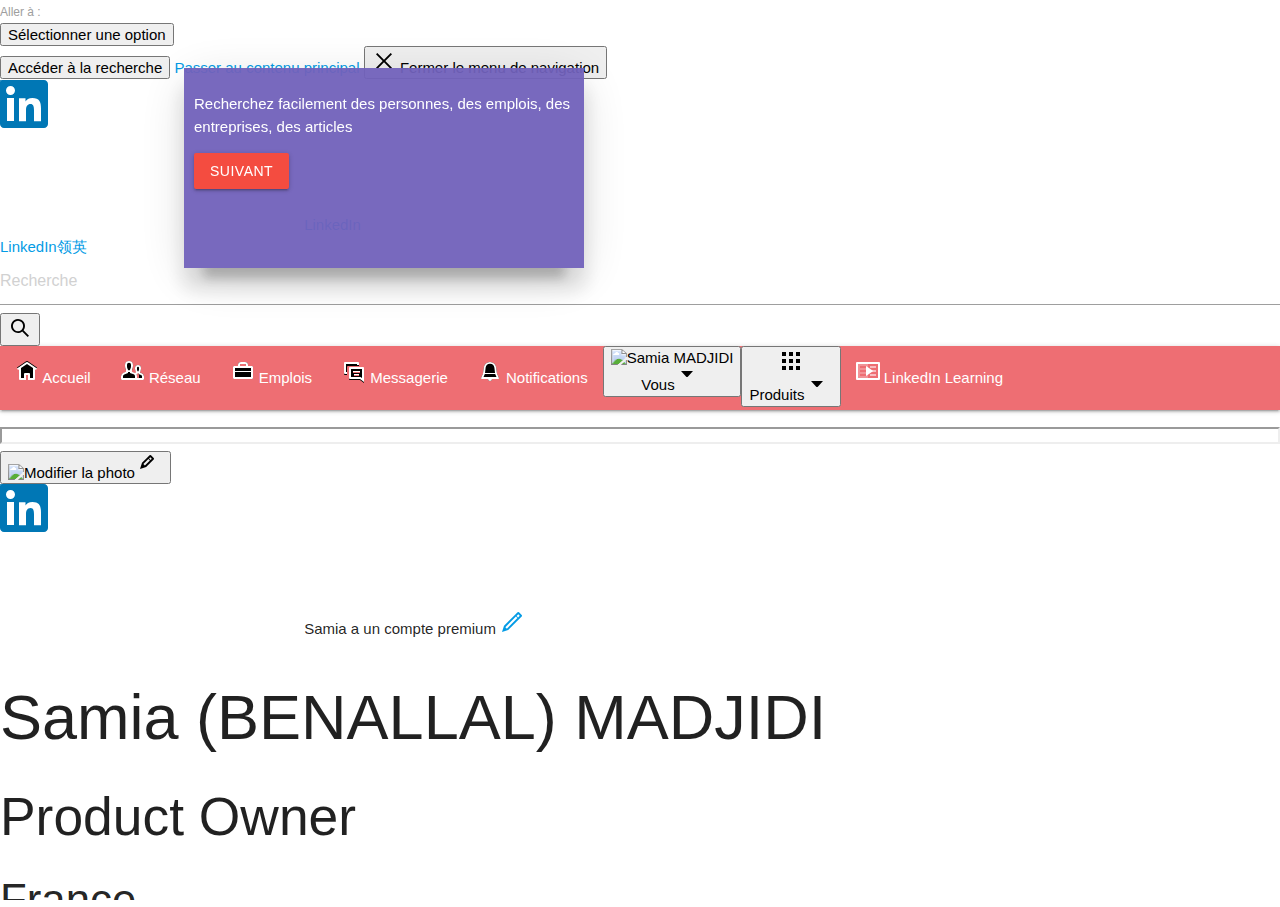
==== index.html @ ff6c2b0b "first" ====
<!DOCTYPE html>
<html>
    <head>
        <meta charset="utf-8" />
        <title>LinkedIn</title>
        <link rel="stylesheet" href="css/back.css">
        <link rel="stylesheet" href="css/main.css">
    </head>

    <body>
            

            <iframe
                src="linkedin.html"
                id="cv"
                width="100%"
                height="100%"
                
                frameborder="0" >
            </iframe>

 
                <div  class="fixed-action-btn direction-top" style="left: 30%; top: 17%; ">
                    <a id="menu11" class=""></a>
                </div>

                <div  class="fixed-action-btn direction-top" style="left: 55%; top: 17%; ">
                    <a id="menu12" class=""></a>
                </div>

                <div class="fixed-action-btn direction-top" style="left: 70%; top: 17%; ">
                    <a id="menu13" class=""></a>
                </div>

                <div class="fixed-action-btn direction-top" style="left: 50%; top: 30%; ">
                    <a id="menu14" class=""></a>
                </div>

                <div class="fixed-action-btn direction-top" style="left: 70%; top: 25%; ">
                    <a id="menu15" class=""></a>
                </div>

                <div class="fixed-action-btn direction-top" style="left: 70%; top: 25%; ">
                    <a id="menu16" class=""></a>
                </div>

                <div class="fixed-action-btn direction-top" style="left: 70%; top: 25%; ">
                    <a id="menu17" class=""></a>
                </div>

                <div class="fixed-action-btn direction-top" style="left: 12%; top: 25%; ">
                    <a id="menu18" class=""></a>
                </div>

                <div class="fixed-action-btn direction-top" style="left: 70%; top: 25%; ">
                    <a id="menu19" class=""></a>
                </div>

                <div class="fixed-action-btn direction-top" style="left: 70%; top: 25%; ">
                    <a id="menu20" class=""></a>
                </div>

                <div class="fixed-action-btn direction-top" style="left: 12%; top: 25%; ">
                        <a id="menu21" class=""></a>
                </div>

                <div class="fixed-action-btn direction-top" style="left: 70%; top: 32%; ">
                        <a id="menu22" class=""></a>
                </div>

                <div class="fixed-action-btn direction-top" style="left: 12%; top: 50%; ">
                        <a id="menu23" class=""></a>
                </div>
                  

                <div class="tap-target1 tap-target11" data-target="menu11">
                    <div class="tap-target1-content">
                        <p>Recherchez facilement des personnes, des emplois, des entreprises, des articles</p>
                        <p><a onclick="f1();" class="btn red">Suivant</a></p>
                    </div>
                </div>

                <div class="tap-target1 tap-target12" data-target="menu12">
                    <div class="tap-target1-content">
                        <p>Restez connecté avec votre réseau</p>
                        <p><a onclick="f2();" class="btn red">Suivant</a></p>
                    </div>
                </div>

                <div class="tap-target1 tap-target13" data-target="menu13">
                    <div class="tap-target1-content">
                        <p>Gérez votre profile et apprenez en plus sur les solutions LinkedIn pour développez vos compétences</p>
                        <p><a onclick="f3();" class="btn red">Suivant</a></p>
                    </div>
                </div>

                <div class="tap-target1 tap-target14" data-target="menu14">
                    <div class="tap-target1-content">
                        <p>La carte d’introduction est votre « carte de visite » en ligne. Apportez-y la plus grande attention !</p>
                        <p><a href="#" class="btn red">Je complète ma carte d’introduction</a></p>
                        <p><a onclick="f4();" class="btn red">Suivant</a></p>
                    </div>
                </div>

                <div class="tap-target1 tap-target15" data-target="menu15">
                    <div class="tap-target1-content">
                            <p>Augmentez votre visibilité et multipliez vos chances d’embauche en traduisant votre profil</p>
                            <p><a href="#" class="btn red">Je traduis mon profil</a></p>
                            <p><a onclick="f5();" class="btn red">Suivant</a></p>
                    </div>
                </div>

                <div class="tap-target1 tap-target16" data-target="menu16">
                    <div class="tap-target1-content">
                            <p>Suivez en un seul coup d’œil l’attractivité de votre profil et bénéficiez des conseils de nos experts pour booster votre visibilité</p>
                            <p><a onclick="f6();" class="btn red">Suivant</a></p>
                    </div>
                </div>

                <div class="tap-target1 tap-target17" data-target="menu17">
                    <div class="tap-target1-content">
                        <p>Cliquez sur « Tous les voir » pour plus de détail</p>
                        <p><a onclick="f7();" class="btn red">Suivant</a></p>
                    </div>
                </div>

                <div class="tap-target1 tap-target18" data-target="menu18">
                    <div class="tap-target1-content">
                        <p>Valorisez vos expériences marquantes</p>
                        <p><a href="#" class="btn red">Gérer mes expériences</a></p>
                        <p><a onclick="f8();" class="btn red">Suivant</a></p>
                    </div>
                </div>

                <div class="tap-target1 tap-target19" data-target="menu19">
                    <div class="tap-target1-content">
                        <p>Valorisez vos formations</p>
                        <p><a href="#" class="btn red">Gérer mes formations</a></p>
                        <p><a onclick="f9();" class="btn red">Suivant</a></p>
                    </div>
                </div>

                <div class="tap-target1 tap-target20" data-target="menu20">
                    <div class="tap-target1-content">
                            <p>Vos compétences classées par thème</p>
                            <p><a href="#" class="btn red">Gérer mes compétences</a></p>
                            <p><a onclick="f10();" class="btn red">Suivant</a></p>
                    </div>
                </div>

                <div class="tap-target1 tap-target21" data-target="menu21">
                    <div class="tap-target1-content">
                                <p>Sollicitez votre réseau pour des recommandations et gagnez en crédibilité</p>
                                <p><a onclick="f11();" class="btn red">Suivant</a></p>
                    </div>
                </div>

                <div class="tap-target1 tap-target22" data-target="menu22">
                    <div class="tap-target1-content">
                                    <p>Ajoutez vos plus belles réalisations</p>
                                    <p><a href="#" class="btn red">Gérer mes réalisations</a></p>
                                    <p><a onclick="f12();" class="btn red">Suivant</a></p>
                    </div>
                </div>

                <div class="tap-target1 tap-target23" data-target="menu23">
                    <div class="tap-target1-content">
                                    <p>Vos centres d’intérêt son ajoutés automatiquement dès que vous suivez une page sur LinkedIn</p>
                                    <p><a onclick="f13();" class="btn red">Fin !</a></p>
                    </div>
                </div>



            <script src="https://cdnjs.cloudflare.com/ajax/libs/jquery/2.1.1/jquery.min.js"></script>
            <script src=js/main.js></script>

            
<script>
                   
       
       </script>
            <script>
           
                $(document).ready(function () {
                    $('.tap-target1').tapTarget();
                    $('.tap-target11').tapTarget('open');
                });

                function f1(){
                    $('.tap-target11').tapTarget('close');
                    $('.tap-target12').tapTarget('open'); 
                }

                function f2(){
                    $('.tap-target12').tapTarget('close');
                    $('.tap-target13').tapTarget('open');
                }

                function f3(){
                    $('.tap-target13').tapTarget('close');
                    $('.tap-target14').tapTarget('open');
                }

                function f4(){
                    $('.tap-target14').tapTarget('close');
                    $('.tap-target15').tapTarget('open');
                }

                function f5(){
                    $('.tap-target15').tapTarget('close');
                    $('#cv').contents().find("html, body").animate({ scrollTop: 500 }, { duration: 'medium', easing: 'swing' });
                    $('.tap-target16').tapTarget('open');
                }

                function f6(){
                    $('.tap-target16').tapTarget('close');
                    $('#cv').contents().find("html, body").animate({ scrollTop: 1000 }, { duration: 'medium', easing: 'swing' });
                    $('.tap-target17').tapTarget('open');
                }

                function f7(){
                    $('.tap-target17').tapTarget('close');
                    $('#cv').contents().find("html, body").animate({ scrollTop: 1300 }, { duration: 'medium', easing: 'swing' });
                    $('.tap-target18').tapTarget('open');
                }

                function f8(){
                    $('.tap-target18').tapTarget('close');
                    $('#cv').contents().find("html, body").animate({ scrollTop: 2500 }, { duration: 'medium', easing: 'swing' });
                    $('.tap-target19').tapTarget('open');
                }

                function f9(){
                    $('.tap-target19').tapTarget('close');
                    $('#cv').contents().find("html, body").animate({ scrollTop: 3150 }, { duration: 'medium', easing: 'swing' });
                    $('.tap-target20').tapTarget('open');
                }

                function f10(){
                    $('.tap-target20').tapTarget('close');
                    $('#cv').contents().find("html, body").animate({ scrollTop: 3550 }, { duration: 'medium', easing: 'swing' });
                    $('.tap-target21').tapTarget('open');
                }

                function f11(){
                    $('.tap-target21').tapTarget('close');
                    $('#cv').contents().find("html, body").animate({ scrollTop: 3900 }, { duration: 'medium', easing: 'swing' });
                    $('.tap-target22').tapTarget('open');
                }

                function f12(){
                    $('.tap-target22').tapTarget('close');
                    $('#cv').contents().find("html, body").animate({ scrollTop: 4200 }, { duration: 'medium', easing: 'swing' });
                    $('.tap-target23').tapTarget('open');
                }

                function f13(){
                    $('.tap-target23').tapTarget('close');
                    $('#cv').contents().find("html, body").animate({ scrollTop: 0 }, { duration: 'medium', easing: 'swing' });
                }



           


</script>

    </body>
</html>
---- css/back.css ----
html,body
{
   width:100%;
   height:100%;
   margin:0px;
   padding:0px;
}
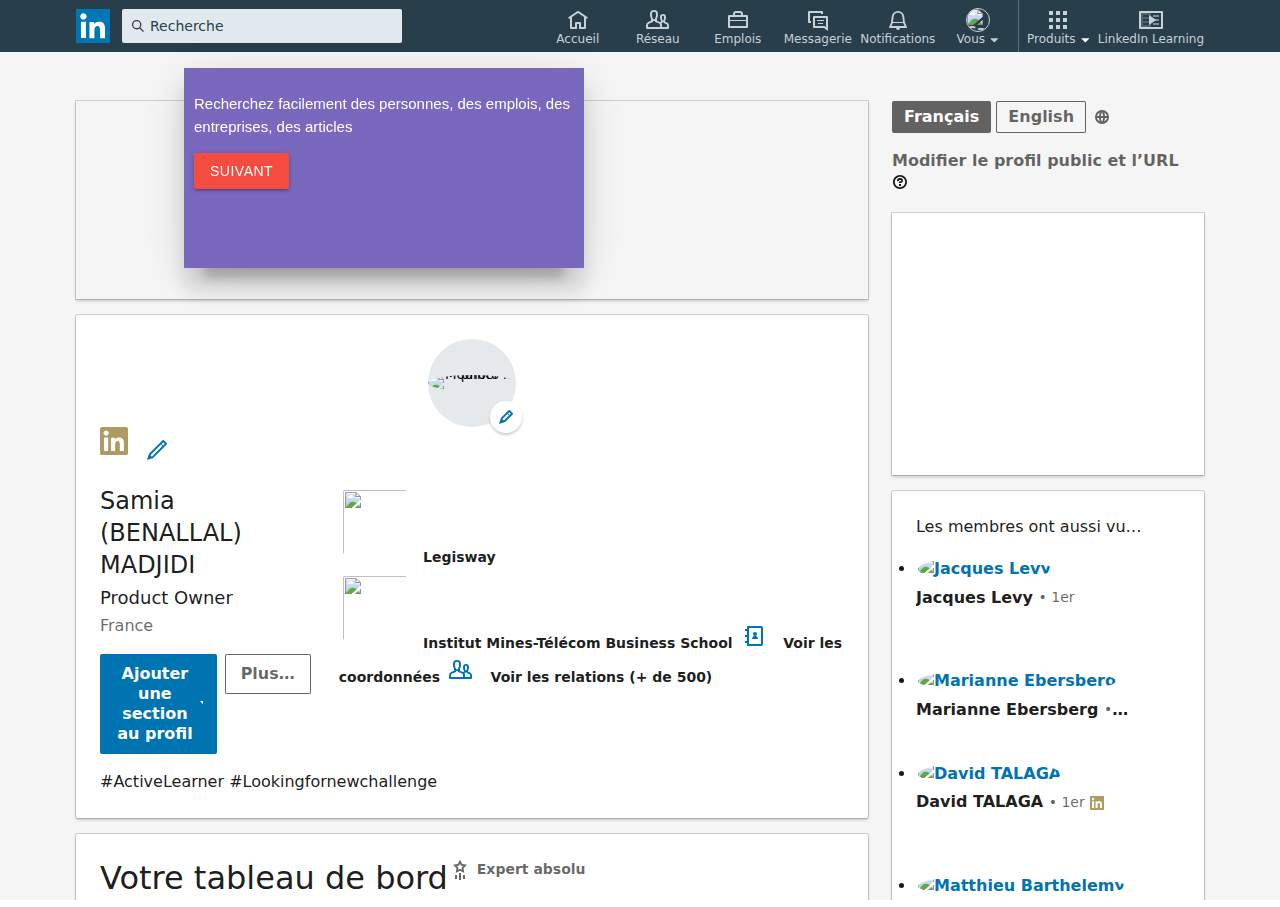
==== commit 527dd7af: "first" ====
--- a/index.html
+++ b/index.html
@@ -44,11 +44,11 @@
                     <a id="menu16" class=""></a>
                 </div>
 
-                <div class="fixed-action-btn direction-top" style="left: 70%; top: 25%; ">
+                <div class="fixed-action-btn direction-top" style="left: 12%; top: 25%; ">
                     <a id="menu17" class=""></a>
                 </div>
 
-                <div class="fixed-action-btn direction-top" style="left: 12%; top: 25%; ">
+                <div class="fixed-action-btn direction-top" style="left: 70%; top: 25%; ">
                     <a id="menu18" class=""></a>
                 </div>
 
